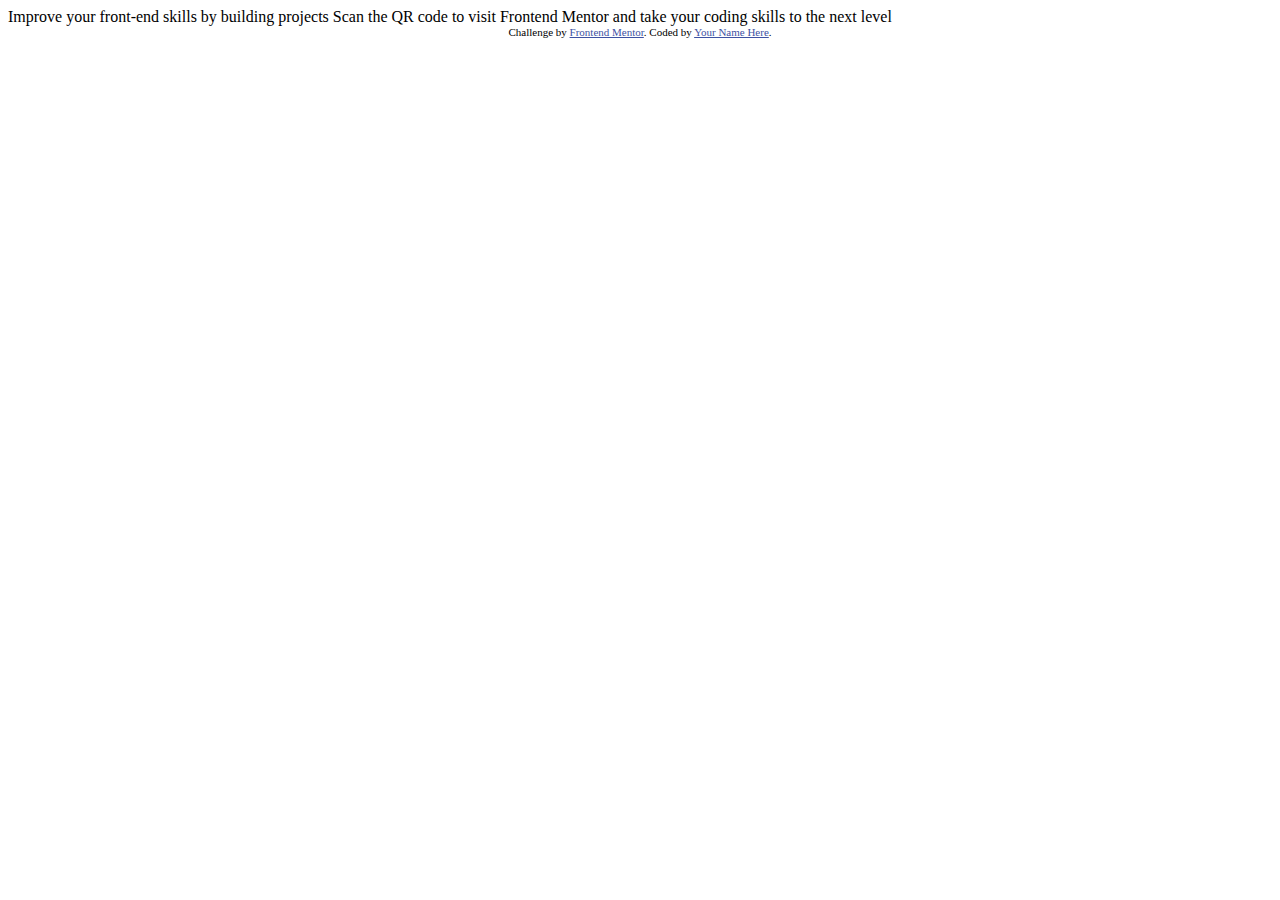
==== index.html @ 66b7e780 "Add files via upload" ====
<!DOCTYPE html>
<html lang="en">
<head>
  <meta charset="UTF-8">
  <meta name="viewport" content="width=device-width, initial-scale=1.0"> <!-- displays site properly based on user's device -->

  <link rel="icon" type="image/png" sizes="32x32" href="./images/favicon-32x32.png">
  
  <title>Frontend Mentor | QR code component</title>

  <!-- Feel free to remove these styles or customise in your own stylesheet 👍 -->
  <style>
    .attribution { font-size: 11px; text-align: center; }
    .attribution a { color: hsl(228, 45%, 44%); }
  </style>
</head>
<body>

  Improve your front-end skills by building projects

  Scan the QR code to visit Frontend Mentor and take your coding skills to the next level
  
  <div class="attribution">
    Challenge by <a href="https://www.frontendmentor.io?ref=challenge" target="_blank">Frontend Mentor</a>. 
    Coded by <a href="#">Your Name Here</a>.
  </div>
</body>
</html>
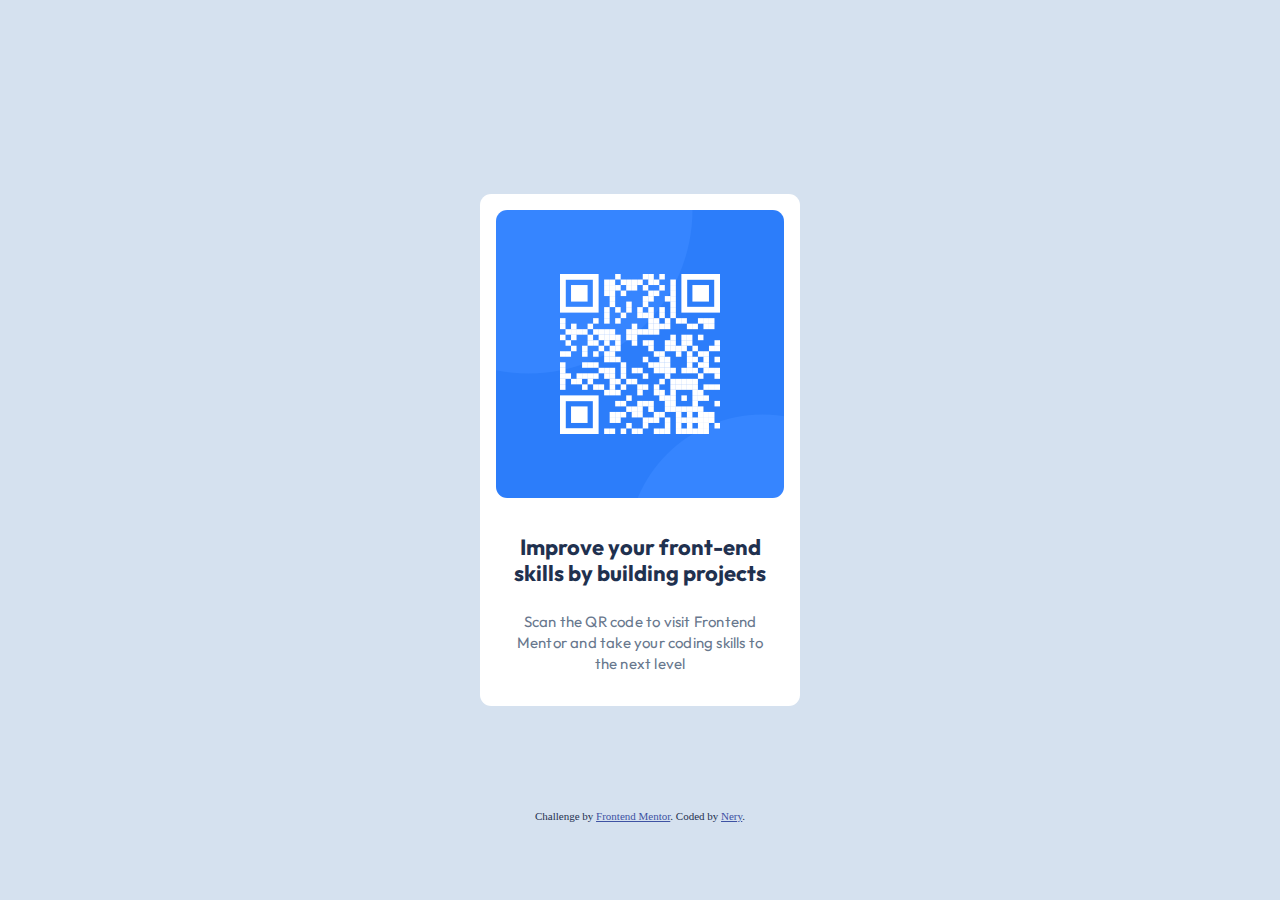
==== commit 7968ece9: "Final changes" ====
--- a/index.html
+++ b/index.html
@@ -5,24 +5,27 @@
   <meta name="viewport" content="width=device-width, initial-scale=1.0"> <!-- displays site properly based on user's device -->
 
   <link rel="icon" type="image/png" sizes="32x32" href="./images/favicon-32x32.png">
-  
+  <link rel="stylesheet" href="style.css">
+
   <title>Frontend Mentor | QR code component</title>
 
   <!-- Feel free to remove these styles or customise in your own stylesheet 👍 -->
   <style>
-    .attribution { font-size: 11px; text-align: center; }
-    .attribution a { color: hsl(228, 45%, 44%); }
+    
+    
   </style>
 </head>
 <body>
-
-  Improve your front-end skills by building projects
-
-  Scan the QR code to visit Frontend Mentor and take your coding skills to the next level
+<div class="card">
+    <img src="image-qr-code.png" alt="Qr code to Frontend Mentor">
+    <h1>Improve your front-end skills by building projects</h1>
+  
+    <p>Scan the QR code to visit Frontend Mentor and take your coding skills to the next level</p>
+</div>
   
   <div class="attribution">
     Challenge by <a href="https://www.frontendmentor.io?ref=challenge" target="_blank">Frontend Mentor</a>. 
-    Coded by <a href="#">Your Name Here</a>.
+    Coded by <a href="#">Nery</a>.
   </div>
 </body>
 </html>--- a/style.css
+++ b/style.css
@@ -0,0 +1,57 @@
+@import url('https://fonts.googleapis.com/css2?family=Outfit:wght@100..900&display=swap');
+
+body {
+    background-color: #d5e1ef;
+    display: flex;
+    justify-content: center;
+    align-items: center;
+    height: 100vh;
+    margin: 0;
+}
+
+.card{
+    background-color: #ffffff;
+    border-radius: 0.7rem;
+    width: 20rem;
+    height: 32rem;
+
+}
+img{
+    align-self: auto;
+    width: 18rem;
+    height: 18rem;
+    border-radius: 0.7rem;
+    margin: 1rem;
+}
+h1{
+    font-family: "Outfit", sans-serif;
+    color: #1f314f;
+    text-align: center;
+    font-weight: 700;
+    margin: 1rem;
+    font-size: 22px;
+    line-height: 120%;
+    letter-spacing: 0px;
+}
+
+p{
+    font-family: "Outfit", sans-serif;
+    color: #68778d;
+    text-align: center;
+    font-weight: 400;
+    margin: 1.5rem;
+    font-size: 15px;
+    line-height: 140%;
+    letter-spacing: 0.2px;
+}
+.attribution{
+    color: #1f314f;
+    font-size: 11px; 
+    text-align: center;
+    position: absolute;
+    top: 90%;
+    justify-content: baseline;
+}
+.attribution a {
+    color: hsl(228, 45%, 44%);
+}